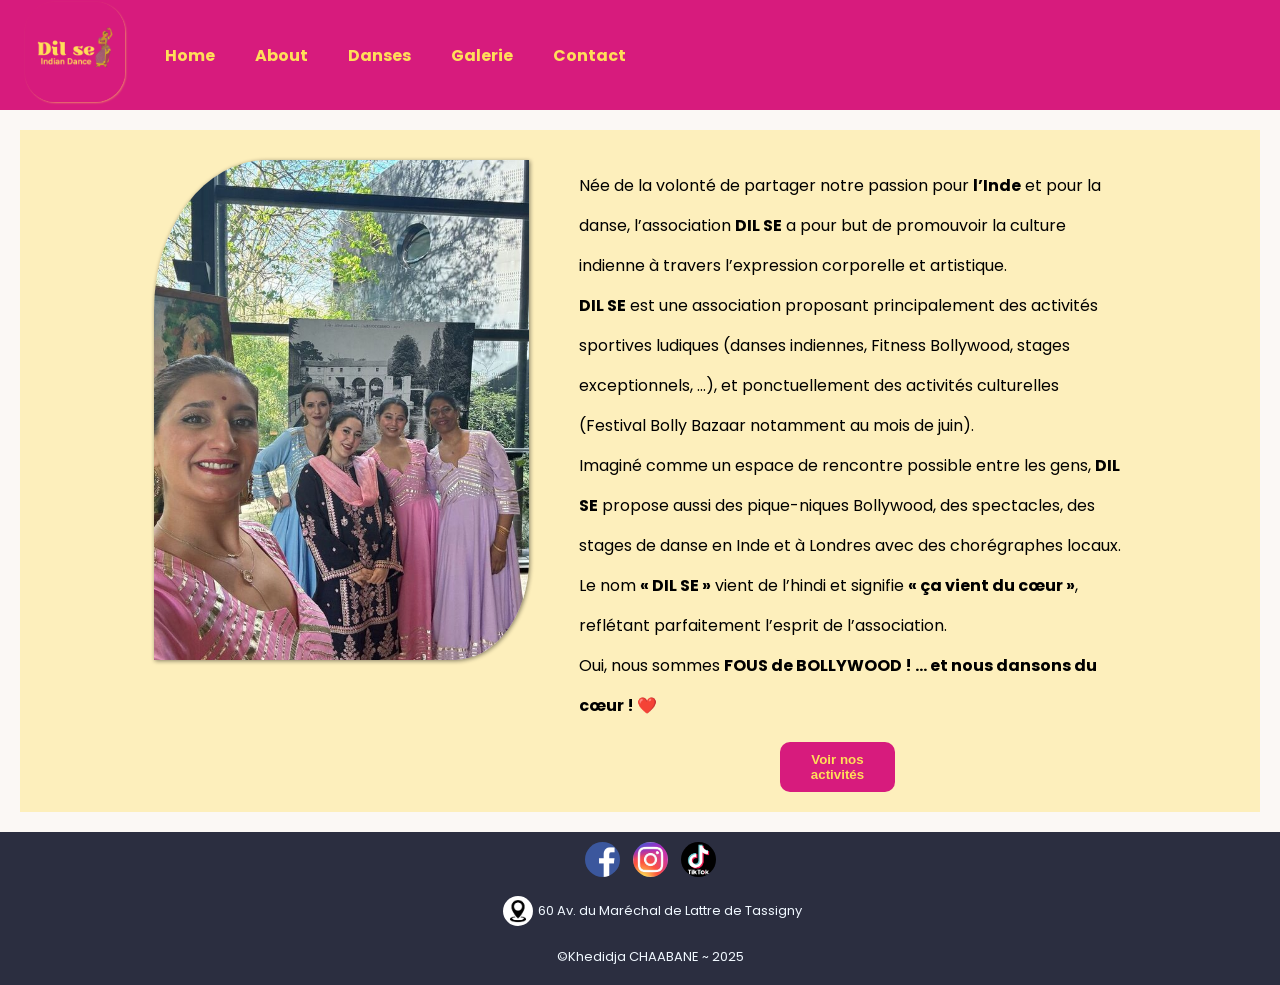
==== about.html @ 3e9f8c82 "first commit" ====
<!DOCTYPE html>
<html lang="fr">

<head>
  <meta charset="UTF-8">
  <meta name="viewport" content="width=device-width, initial-scale=1.0">
  <link rel="preconnect" href="https://fonts.googleapis.com">
  <link rel="preconnect" href="https://fonts.gstatic.com" crossorigin>
  <link href="https://fonts.googleapis.com/css2?family=Poppins:ital,wght@0,100;0,200;0,300;0,400;0,500;0,600;0,700;0,800;0,900;1,100;1,200;1,300;1,400;1,500;1,600;1,700;1,800;1,900&family=Roboto:ital,wght@0,100..900;1,100..900&display=swap" rel="stylesheet">
  <link rel="stylesheet" href="/styles/style.css">
  <link rel="stylesheet" href="/styles/header.css">
    <link rel="stylesheet" href="/styles/footer.css">
  <title>About</title>
</head>

<body>
  <header>
    <!-- logo -->
     <a href="/index.html"><img id="logo" src="/images/logo.png" alt="logo"></a>
    <!-- menu -->
    <nav>
      <a href="index.html">Home</a>
      <a href="about.html">About</a>
      <a href="danses.html">Danses</a>
      <a href="/pagesInternes/gallery.html">Galerie</a>
      <a href="/pagesInternes/contact.html">Contact</a>
    </nav>
  </header>

  <main>
    <div id="about">
    <img src="/images/p3.jpg" alt="logo">
    <div>
      

<p>Née de la volonté de partager notre passion pour <strong>l’Inde</strong> et pour la danse, l’association <strong>DIL SE</strong>  a pour but de promouvoir la culture indienne à travers l’expression corporelle et artistique.
   <br>
<strong>DIL SE</strong> est une association proposant principalement des activités sportives ludiques (danses indiennes, Fitness Bollywood, stages exceptionnels, …), et ponctuellement des activités culturelles (Festival Bolly Bazaar notamment au mois de juin).
<br>

Imaginé comme un espace de rencontre possible entre les gens, <strong>DIL SE</strong> propose aussi des pique-niques Bollywood, des spectacles, des stages de danse en Inde et à Londres avec des chorégraphes locaux.
<br>

Le nom <strong>« DIL SE »</strong>  vient de l’hindi et signifie <strong>« ça vient du cœur »</strong>, reflétant parfaitement l’esprit de l’association.
<br>

Oui, nous sommes <strong>FOUS de BOLLYWOOD ! … et nous dansons du cœur ! ❤️</strong></p>    
      <button><a href="/danses.html">Voir nos activités</a></button>
    </div>

  </div>
  </main>
<footer>
    <div id="socialMedia">
      <a href="https://www.facebook.com/" target="_blank"><img src="images/fb_360.png" alt="facebook"></a>
      <a href="https://www.instagram.com/" target="_blank"><img src="images/insta_360.jpg" alt="instagram"></a>
      <a href="https://www.tiktok.com/" target="_blank"><img src="images/tiktok_360.png" alt="tiktok"></a>
    </div>
    <div id="adresse">
      <img src="images/local.jpg" alt="local">
      <p> 60 Av. du Maréchal de Lattre de Tassigny
</p>
    </div>
    <div id="copyRight">
      <p> &copy;Khedidja CHAABANE ~ 2025</p>
    </div>

  </footer>
</body>

</html>
---- styles/style.css ----
body {
    font-family: "Poppins", sans-serif;
    background-color: rgba(251, 248, 245, 0.963);
    margin: 0;
    padding: 0;
}
main{
    margin: 20px;
    background-color: #ffde595e;
}
#hero {
    background-image: url("/images/hero.png");
    height: 1000px;
    max-width: 100%;
    background-size: cover;
    background-repeat: no-repeat;
    background-attachment: fixed;
    background-position: center;
    display: flex;
    flex-direction: column;
    justify-content: center;
    align-items: center;

}

#hero h1, #hero h2 {
  margin: 20px auto;
  padding: 10px;
  background-color: rgba(0, 0, 0, 0.573);
  color:#ffde59;
}

/* about */
#about {
    margin: 10px auto;
    padding: 10px;
    width: 80%;
    display: flex;
}
#about img{
    border-top-left-radius: 30%;
        border-bottom-right-radius: 20%;
        height: 500px;
        margin: 20px 10px;
    box-shadow: 1px 1px 4px #0f0e0a7d;

}
#about div {
    margin: 10px 10px;
    display: flex;
    flex-direction: column;
    justify-content: center;
    align-items: center;

}

#about p {
    line-height: 40px;
    margin-left: 30px;
}

#about button {
    background-color: #d71b7d;
    padding: 10px;
    border-radius: 10px;
    width: 20%;
    border: none;
}

#about a {
    text-decoration: none;
    font-weight: bold;
    color: #ffde59;
    font-weight: bold;
}
#about a:hover{
    color: white;
}

/* danses */
#danses{
    margin: 10px auto;
    padding: 50px;
    display: flex;
    justify-content: space-around;
}
#danses img{
    margin-top: 20px ;
    border-radius: 20%;
    max-height: 500px;
}
table {
    margin: 50px auto;
    border: 4px solid black;
    border-collapse: collapse;
}
tr:nth-child(even) {
      background-color: #f9f9f9;
    }
    tr:nth-child(odd) {
      background-color:#c7436b91;
    }
th{
   padding: 20px;  
}

td {
    border: 2px solid black;
    padding: 20px;
}
caption{
text-align: center;
font-weight: bold;
margin-bottom: 10px;
font-size: 25px;
}
.button-container {
      text-align: center;
      margin-top: 20px;
    }
    .btn {
      padding: 10px 20px;
      background-color: #d71b7d;
      color: white;
      border: none;
      border-radius: 8px;
      font-size: 16px;
      cursor: pointer;
    }
    .btn:hover {
      background-color: #c7436a;
    }
    .btn a{
         text-decoration: none;
    font-weight: bold;
    color: #ffde59;
    font-weight: bold;
    }
    .btn a:hover{
        color: white;
    }
/* galerie */
#videos{
    display: flex;
    flex-wrap: wrap;
    justify-content: space-evenly;
}
iframe{
    margin: 30px 30px;
}
#videos img{
    margin: 30px 30px;
    height: 315px;
    width: 560px;
}
span{
    color: #d71b7d;
}
/* contact */
#form-title{
    text-align: center;
    margin-top: 10px;
    padding: 30px;
    font-size: 30px;
}
.contact-container {
    padding: 20px;
  display: flex;
  justify-content: space-between;
  margin-top: 20px;
}

.formulaire{
    width: 60%;
    margin: 5px auto;
}

form {
  display: flex;
  flex-direction: column;
}

form > div {
  margin-bottom: 15px; /* espace entre les champs */
}

input, textarea, button {
  width: 100%;
  padding: 8px;
  border: 1px solid #aaa;
  border-radius: 5px;
}

button {
  background-color: #e75480;
  color: #fff;
  border: none;
  cursor: pointer;
}

button:hover {
  background-color: #c7436a;
}
---- styles/header.css ----
header{
    width: 100%;
    height:100px;
    background-color: #d71b7d;
    display: flex;
    align-items: center;
    padding: 5px;
}

#logo{
    margin: 20px;
     border-radius: 30%;
    box-shadow: 1px 1px 2px #ffde597d;
    max-width: 100px;
    max-height: 100%;
}
nav{
    display: flex;
    justify-content: space-between;
    align-items: center;
}

nav a{
    margin: 20px;
    color: #ffde59 ;
    font-weight: bold;
    text-decoration: none;

}

nav a:hover{
    color: white;
}

nav a:active{
    color: green;
}
---- styles/footer.css ----
footer {
    padding: 15px;
    height: auto;
    width: 100%;
    margin: 10px auto 0;
    padding: 5px 10px ;
    background-color: #2B2E40;
    display: flex;
    flex-direction: column;
    justify-content: center;
    align-items: center;
    color: aliceblue;
    font-size: 13px;
    text-align: center;
}

#socialMedia img {
    width: 35px;
    border-radius: 50%;
    margin: 5px 5px;
}

#adresse {
    display: flex;
    justify-content: center;
    flex-wrap: wrap; /* Permet aux éléments de passer à la ligne si nécessaire */
    align-items: center;
    text-align: center;
}

#adresse img {
    width: 30px;
    border-radius: 50%;
    margin: 5px;
}
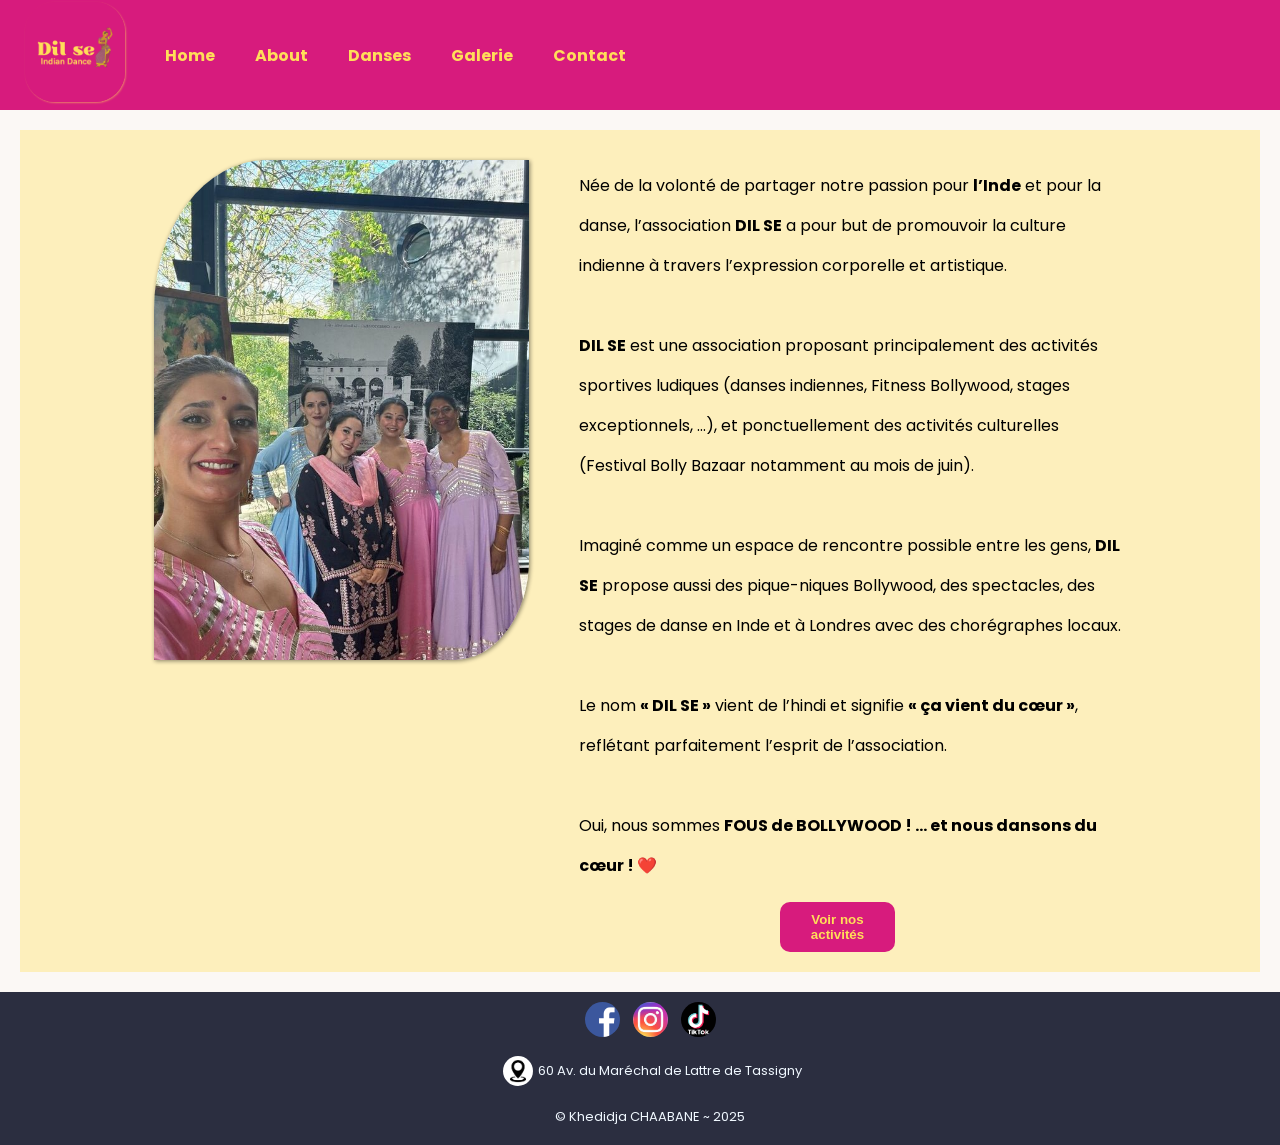
==== commit e015df13: "2nd commit" ====
--- a/about.html
+++ b/about.html
@@ -4,68 +4,82 @@
 <head>
   <meta charset="UTF-8">
   <meta name="viewport" content="width=device-width, initial-scale=1.0">
+
+  <!-- Fonts -->
   <link rel="preconnect" href="https://fonts.googleapis.com">
   <link rel="preconnect" href="https://fonts.gstatic.com" crossorigin>
-  <link href="https://fonts.googleapis.com/css2?family=Poppins:ital,wght@0,100;0,200;0,300;0,400;0,500;0,600;0,700;0,800;0,900;1,100;1,200;1,300;1,400;1,500;1,600;1,700;1,800;1,900&family=Roboto:ital,wght@0,100..900;1,100..900&display=swap" rel="stylesheet">
-  <link rel="stylesheet" href="/styles/style.css">
-  <link rel="stylesheet" href="/styles/header.css">
-    <link rel="stylesheet" href="/styles/footer.css">
+  <link
+    href="https://fonts.googleapis.com/css2?family=Poppins:wght@100..900&family=Roboto:ital,wght@0,100..900;1,100..900&display=swap"
+    rel="stylesheet">
+
+  <!-- Styles -->
+  <link rel="stylesheet" href="styles/style.css">
+  <link rel="stylesheet" href="styles/header.css">
+  <link rel="stylesheet" href="styles/footer.css">
+
   <title>About</title>
 </head>
 
 <body>
   <header>
-    <!-- logo -->
-     <a href="/index.html"><img id="logo" src="/images/logo.png" alt="logo"></a>
-    <!-- menu -->
+    <!-- Logo -->
+    <a href="index.html"><img id="logo" src="images/logo.png" alt="logo"></a>
+
+    <!-- Menu -->
     <nav>
       <a href="index.html">Home</a>
       <a href="about.html">About</a>
       <a href="danses.html">Danses</a>
-      <a href="/pagesInternes/gallery.html">Galerie</a>
-      <a href="/pagesInternes/contact.html">Contact</a>
+      <a href="pagesInternes/gallery.html">Galerie</a>
+      <a href="pagesInternes/contact.html">Contact</a>
     </nav>
   </header>
 
   <main>
     <div id="about">
-    <img src="/images/p3.jpg" alt="logo">
-    <div>
-      
+      <img src="images/p3.jpg" alt="photo de présentation">
 
-<p>Née de la volonté de partager notre passion pour <strong>l’Inde</strong> et pour la danse, l’association <strong>DIL SE</strong>  a pour but de promouvoir la culture indienne à travers l’expression corporelle et artistique.
-   <br>
-<strong>DIL SE</strong> est une association proposant principalement des activités sportives ludiques (danses indiennes, Fitness Bollywood, stages exceptionnels, …), et ponctuellement des activités culturelles (Festival Bolly Bazaar notamment au mois de juin).
-<br>
+      <div>
+        <p>
+          Née de la volonté de partager notre passion pour <strong>l’Inde</strong> et pour la danse,
+          l’association <strong>DIL SE</strong> a pour but de promouvoir la culture indienne à travers
+          l’expression corporelle et artistique.
+          <br><br>
+          <strong>DIL SE</strong> est une association proposant principalement des activités sportives ludiques
+          (danses indiennes, Fitness Bollywood, stages exceptionnels, …), et ponctuellement des activités
+          culturelles (Festival Bolly Bazaar notamment au mois de juin).
+          <br><br>
+          Imaginé comme un espace de rencontre possible entre les gens, <strong>DIL SE</strong> propose aussi
+          des pique-niques Bollywood, des spectacles, des stages de danse en Inde et à Londres avec des
+          chorégraphes locaux.
+          <br><br>
+          Le nom <strong>« DIL SE »</strong> vient de l’hindi et signifie <strong>« ça vient du cœur »</strong>,
+          reflétant parfaitement l’esprit de l’association.
+          <br><br>
+          Oui, nous sommes <strong>FOUS de BOLLYWOOD ! … et nous dansons du cœur ! ❤️</strong>
+        </p>
 
-Imaginé comme un espace de rencontre possible entre les gens, <strong>DIL SE</strong> propose aussi des pique-niques Bollywood, des spectacles, des stages de danse en Inde et à Londres avec des chorégraphes locaux.
-<br>
+        <button><a href="danses.html">Voir nos activités</a></button>
+      </div>
+    </div>
+  </main>
 
-Le nom <strong>« DIL SE »</strong>  vient de l’hindi et signifie <strong>« ça vient du cœur »</strong>, reflétant parfaitement l’esprit de l’association.
-<br>
-
-Oui, nous sommes <strong>FOUS de BOLLYWOOD ! … et nous dansons du cœur ! ❤️</strong></p>    
-      <button><a href="/danses.html">Voir nos activités</a></button>
-    </div>
-
-  </div>
-  </main>
-<footer>
+  <footer>
     <div id="socialMedia">
       <a href="https://www.facebook.com/" target="_blank"><img src="images/fb_360.png" alt="facebook"></a>
       <a href="https://www.instagram.com/" target="_blank"><img src="images/insta_360.jpg" alt="instagram"></a>
       <a href="https://www.tiktok.com/" target="_blank"><img src="images/tiktok_360.png" alt="tiktok"></a>
     </div>
+
     <div id="adresse">
       <img src="images/local.jpg" alt="local">
-      <p> 60 Av. du Maréchal de Lattre de Tassigny
-</p>
-    </div>
-    <div id="copyRight">
-      <p> &copy;Khedidja CHAABANE ~ 2025</p>
+      <p>60 Av. du Maréchal de Lattre de Tassigny</p>
     </div>
 
+    <div id="copyRight">
+      <p>&copy; Khedidja CHAABANE ~ 2025</p>
+    </div>
   </footer>
 </body>
 
-</html>+</html>
--- a/styles/style.css
+++ b/styles/style.css
@@ -9,7 +9,7 @@
     background-color: #ffde595e;
 }
 #hero {
-    background-image: url("/images/hero.png");
+    background-image: url("../images/hero.png");
     height: 1000px;
     max-width: 100%;
     background-size: cover;
